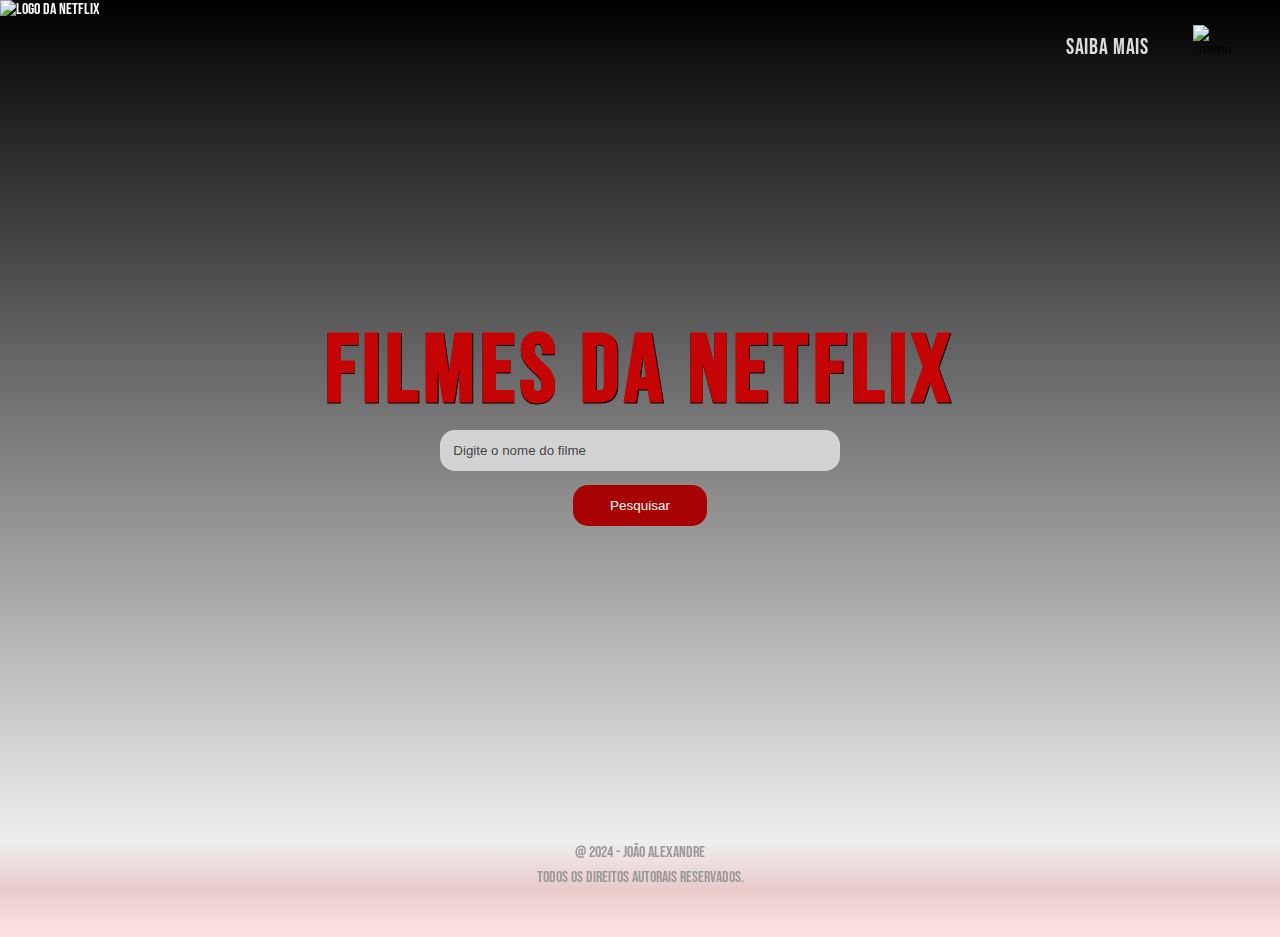
==== index.html @ 4fe2fdff "Add files via upload" ====
<!DOCTYPE html>
<html lang="en">
<head>
    <meta charset="UTF-8">
    <meta name="viewport" content="width=device-width, initial-scale=1.0">
    <link rel="stylesheet" href="style.css">
    <link rel="shortcut icon" href="imagens/favicon.ico" type="image/x-icon">
    <title>Catálogo da Netflix</title>
</head>
<body>
    <header>
        <div id="logo">
            <img src="imagens/netflix-transparent-netflix-free-free-png.webp" alt="Logo da netflix">
        </div>
        <nav class="menu">
            <li><a href="more.html" rel="next">Saiba mais</a></li>
            <li><button class="search_menu"><img src="imagens/menu_24dp_EA3323_FILL0_wght400_GRAD0_opsz24.png" alt="menu"></button></li>
        </nav>
    </header>
    <main>
        <div class="search-config">
            <h1 class="titulo_filme">Filmes da Netflix</h1>
            <input type="text" placeholder="Digite o nome do filme">
            <button id="search-button">Pesquisar</button>
        </div>
    </main>
    <footer>
        <div class="direitos">
            <p>@ 2024 - João Alexandre</p>
            <p>Todos os direitos autorais reservados.</p>
        </div>
    </footer>
    <dialog class="cor_popup popup_open"> 
        <div id="nome_filme" class="cor_nome_filme">

        </div>
        <div class="posicao_botao">
            <button id= "botao_fechar_normal" class="botao_fechar">&times;</button>
        </div>
        <div class="info_poster">
            <div id="info">

            </div>
            <aside id ="poster" class="poster_cor">
            
            </aside>
        </div>
        <div id="content_sinopse">
        </div>
    </dialog> <!--Esse dialog cria um popup, que so abre quando chamado-->
    <dialog id="filme_nao" class="cor_filme_nao cor_popup" >
        <div class="posicao_botao">
            <button id="botao_fechar_erro" class="botao_fechar">&times;</button>
        </div>
        <p>Filme não encontrado!</p>
    </dialog>
    <script src="dados.js"></script>
    <script src="app.js"></script>
</body>
</html>
---- style.css ----
@import url('https://fonts.googleapis.com/css2?family=Bebas+Neue&display=swap');
@import url('https://db.onlinewebfonts.com/c/381822f9ca78c5d9b15e8a0b5b122b66?family=Neology+Deco+W03+Regular');
@font-face {
    font-family: 'Roots';
    src: url('fontes/Roots.ttf') format('ttf');
    font-weight: normal;
    font-style: normal;
}
@import url('https://fonts.googleapis.com/css2?family=Nerko+One&display=swap');
@import url('https://fonts.googleapis.com/css2?family=Anton&display=swap');
@import url('https://fonts.googleapis.com/css2?family=Matemasie&display=swap');

body {
    font-family: "Bebas Neue", sans-serif;
    background-image: linear-gradient(to bottom, rgb(0, 0, 0), rgba(0, 0, 0, 0)), url('imagens/what_is_netflix_5_en.png');
    background-size: cover; /* Cobrir toda a tela */
    background-position: center; /* Centraliza a imagem */
    background-repeat: no-repeat; /* Não repetir a imagem */
    background-attachment: fixed; /* Mantém a imagem */
    margin: 0;
    padding: 0;
    color: white;
    display: flex;
    flex-direction: column;
    height: 100vh;
    
}
button {
    cursor: pointer;
}

/*Cabeçalho, junto com o Saiba Mais e o menu*/

header {
    position: fixed;
    left: 0;
    right: 0;
    display: flex;
    flex-direction: row;
    justify-content: space-between;
    background-image: linear-gradient(rgba(0, 0, 0, 0.527), rgba(20, 20, 20, 0.055), rgba(36, 35, 35, 0.034));
    box-sizing: border-box;
}
#logo img {
    margin-top: -1em;
    margin-left: -1em;
    padding: 1em;
    width: 7em; 
    height: 6em;
    position: fixed;
}
.menu {
    display: flex;
    margin: 2px;
}
.menu li {
    list-style-type: none;
    padding: 1.5em;
    padding-top: 2em;
}
.menu li a {
    text-decoration: none;
    color: rgba(255, 255, 255, 0.856);
    font-size: 1.4em;
    letter-spacing: 0.03em;
}
.menu li a:hover {
    text-decoration: underline;
    transition: 0.7s;
}

/*Barra de pesquisar, titulo, e botão de pesquisar*/

.search_menu {
    background: none;
    border: none;
    width: 4.3em;
    height: auto;
}
.search_menu img {
    margin-left: -20px;
    margin-top: -10px;
    max-width: 100%;
    height: auto;
}
main {
    flex: 1; /* equivalente a flex-grow: 1; flex-shrink: 1; flex-basis: 0%; Define que o elemento fique responsivo */
    display: flex;
    flex-direction: column;
    align-items: center;
    justify-content: center;
    height: calc(100vh - 6em);
}

.search-config {
    display: flex;
    flex-direction: column;
    justify-content: center;
    align-items: center;
}
.titulo_filme {
    color: rgb(197, 5, 5);
    font-size: 6em;
    letter-spacing: 0.05em;
    margin: 0;
    text-shadow: 0.5px 0.5px 0.5px black;
}
.search-config input {
    border-radius: 15px;
    background-color: lightgray;
    border: none;
    width: 30em;
    padding: 1em;
    margin-bottom: 1em;
    box-sizing: border-box;
    color: black;
}
.search-config input::placeholder {
    color: rgba(0, 0, 0, 0.712);
}
.search-config button {
    font-family: 'Segoe UI', Tahoma, Geneva, Verdana, sans-serif;
    border: none;
    letter-spacing: 0.1px;
    padding: 1em;
    width: 10em;
    background-color: rgb(168, 3, 3);
    color: white;
    border-radius: 15px;
    transition: all 0.4s;
}
.search-config button:hover {
    background-color: rgb(230, 21, 21);
    transition: 0.4s;
}
.search-config button:active {
    transform: scale(0.8);
}

input {
    font-family:'Segoe UI', Tahoma, Geneva, Verdana, sans-serif;
    padding: 1em;
}

/*Rodapé com direitos autorais*/

footer {
    background-image: linear-gradient(rgba(255, 0, 0, 0), rgba(161, 19, 19, 0.212) ,rgba(255, 0, 0, 0.11) );
    color: rgb(153, 153, 153);
    display: flex;
    flex-direction: column;
    align-items: center;
    bottom: 0;
    width: 100%;
    height: 6em;
    line-height: 0.5px;
    margin-bottom: -37px;
}
footer p {
    margin: 12px;
}
.direitos {
    position: fixed;
    display: flex;
    flex-direction: column;
    align-items: center;
}
.direitos:hover {
    background-color: rgb(180, 6, 6);
    color: rgb(155, 151, 151);
    transition: 0.5s;
    border-radius: 10px;
}
/*popup, todas as configurações dele*/
dialog::backdrop {
    display: flex;
    flex-direction: column;
    backdrop-filter: blur(5px);
}
.cor_popup {
    z-index: -1;
    height: 52em;
    width: 60em;
    border-radius: 30px;
    border-width: 1px;
    border-color: red;
    background-color: rgba(0, 0, 0, 0.61);
    overflow: hidden;
    color: #e0e0e0;
    font-family: 'Gill Sans', 'Gill Sans MT', Calibri, 'Trebuchet MS', sans-serif;
}

.botao_fechar {
    color: red;
    background: none;
    border: none;
    position: absolute;
    right: 0;
    top: 0;
    margin: 15px;
    margin-top: 3px;
    font-size: 3em;
    transition: all .4s;
}
.botao_fechar:active {
    transform: scale(0.8);
}

#poster {
    float: left;
    width: 14em;
    height: 20em;
    margin: 15px;
    margin-top: -5px;
    margin-left: 2em;
    border-radius: 5px;
    background-color: #2c2c2c;
    box-shadow: -1px -1px 9px 0px rgba(0,0,0,0.75);
    border: 1px solid rgba(255, 0, 0, 0.925);
}
#info {
    float: right;
    margin-right: 2em;
    margin-top: -5px;
    width: 37em;
    height: 20em;
    background-color: rgb(10, 10, 10);
    border-radius: 5px;
    font-family:'Gill Sans', 'Gill Sans MT', Calibri, 'Trebuchet MS', sans-serif;
    box-shadow: -1px -1px 9px 0px rgba(0,0,0,0.75);
    overflow-y: auto;
    overflow-x: hidden;
}
.info_titulo {
    color: #e50914;
    width: 100%;
    text-decoration: underline;
    display: flex;
    font-size: 1.5em;
    justify-content: flex-start;
    margin-left: 1em;
    font-weight: bolder;
}
#info li {
    margin: 3px;
    padding: 5px;
}
.cor_nome_filme {
    display: flex;
    font-family: "Matemasie";
    font-weight: bolder;
    justify-content: start;
    margin-left: 2em;
    font-size: 1.3em;
    color: rgb(230, 3, 3);
    width: 100%;
}
#content_sinopse {
    float: inline-end;
    overflow-y: auto;
    margin: 40px;
    margin-right: 2em;
    border-radius: 5px;
    background-color: rgb(10, 10, 10);
    box-shadow: -1px -1px 9px 0px rgba(0,0,0,0.75);
    width: 56.1rem;
    height: 20em;
    
}
#content_sinopse p {
    margin: 1em;
    margin-left: 3em;
    margin-right: 3em;
}
.sinopse_title {
    margin: 1.5em;
}
.cor_filme_nao {
    color: white;
    width: 30em;
    height: 20em;
    text-align: center;
}
.cor_filme_nao p {
    font-size: 4em;
}
#botao_fechar_nao {
    color: red;
    background: none;
    border: none;
    position: absolute;
    right: 0;
    top: 0;
    margin: 15px;
    margin-top: 3px;
    font-size: 3em;
}
.poster_cor {
    width: 100%;
}
.poster_cor img {
    width: 14em;
    height: 20em;
    border-radius: 5px;
    
    
}
.objetos_cor {
    color: red;
    font-weight: bold;
}
.lista_objetos {
    list-style-type: none;
    margin-left: -1em;
}
.cor_variaveis {
    font-weight: bold;
}
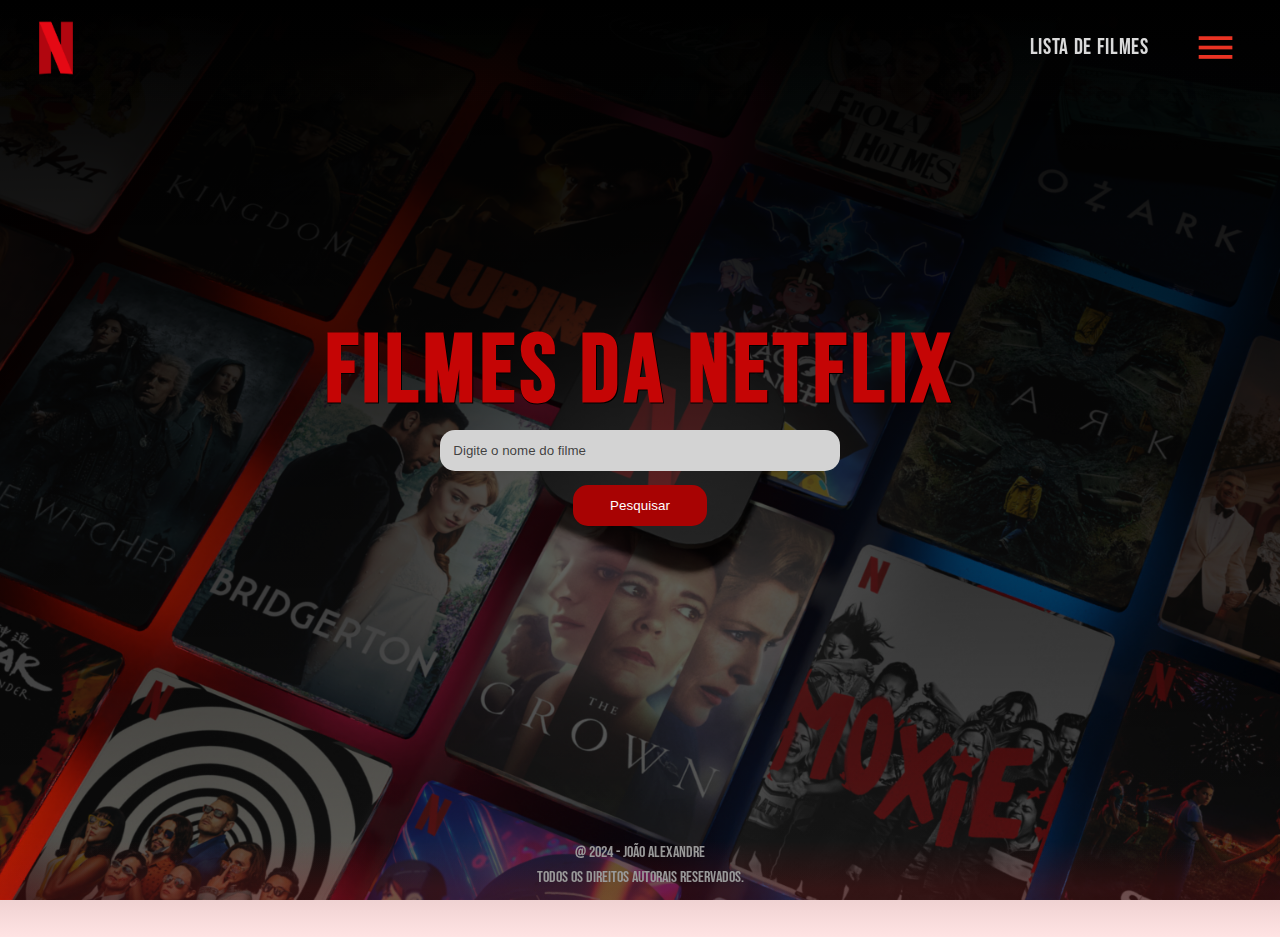
==== commit b44b5e55: "Update index.html" ====
--- a/index.html
+++ b/index.html
@@ -13,7 +13,7 @@
             <img src="imagens/netflix-transparent-netflix-free-free-png.webp" alt="Logo da netflix">
         </div>
         <nav class="menu">
-            <li><a href="more.html" rel="next">Saiba mais</a></li>
+            <li><a href="more.html" rel="next">Lista de Filmes</a></li>
             <li><button class="search_menu"><img src="imagens/menu_24dp_EA3323_FILL0_wght400_GRAD0_opsz24.png" alt="menu"></button></li>
         </nav>
     </header>
@@ -57,4 +57,4 @@
     <script src="dados.js"></script>
     <script src="app.js"></script>
 </body>
-</html>+</html>
--- a/style.css
+++ b/style.css
@@ -250,7 +250,7 @@
     font-family: "Matemasie";
     font-weight: bolder;
     justify-content: start;
-    margin-left: 2em;
+    margin-left: 1.5em;
     font-size: 1.3em;
     color: rgb(230, 3, 3);
     width: 100%;
